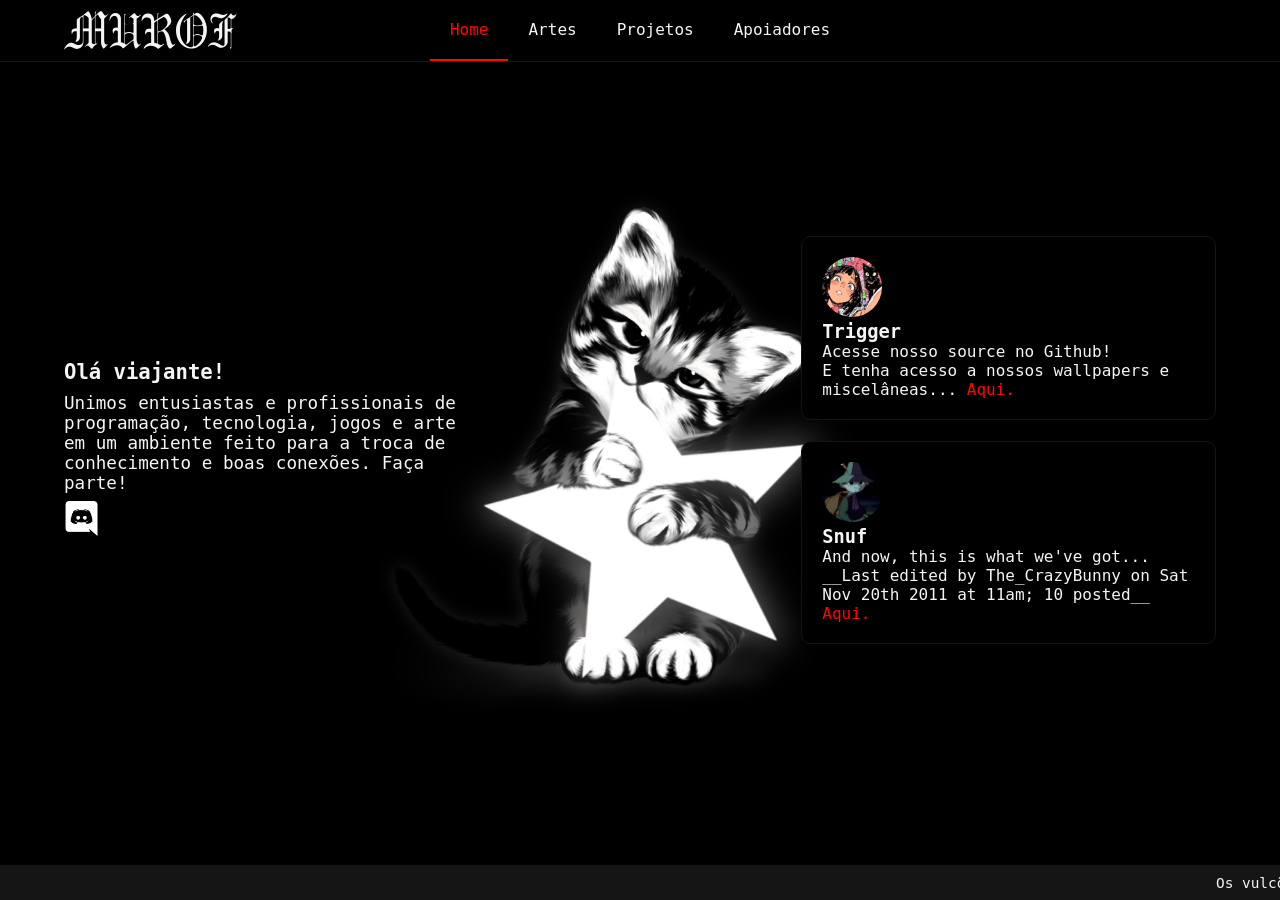
==== site/index.html @ cecf6c9f "estrutura de novas páginas" ====
<!DOCTYPE html>
<html lang="pt-BR">
<head>
    <meta charset="UTF-8">
    <meta name="viewport" content="width=device-width, initial-scale=1.0">
    <meta name="description" content="Uma comunidade para quem gosta de criar, aprender e trocar ideias.">
    <meta name="keywords" content="Murof, comunidade, discord, forum, servidor,New Murof Republic, arte, desenho, programação">
    <title>Murof</title>
    <link rel="stylesheet" href="css/index.css">
    <link rel="shortcut icon" href="images/icon_mokhat.png" type="image/png">
    <meta property="og:title" content="Murof.me">
    <meta property="og:description" content="Uma comunidade para quem gosta de criar, aprender e trocar ideias.">
    <meta property="og:url" content="https://murof.me/">
    <meta property="og:image" content="/images/murof.png">
    <meta property="og:image:secure_url" content="/images/murof.png">
    <meta property="og:type" content="website">
    <meta name="twitter:card" content="summary_large_image">
    <meta name="twitter:image" content="/images/murof.png">
</head>
<body>
    <header class="menu">
        <div class="logotexto">
            <h1>Murof</h1>
        </div>

        <nav>
            <ul>
                <li id="active"><a href="#">Home</a></li>
                <li><a href="pages/artes.html">Artes</a></li>
                <li><a href="pages/projetos.html">Projetos</a></li>
                <li><a href="pages/apoiadores.html">Apoiadores</a></li>
            </ul>
        </nav>

        <div class="server-widget">
            <span id="server-dot"></span>
            <span id="server-address"></span>
        </div>
    </header>

    <main>
        <article>
            <section class="0x4E4D52">
                <header>
                    <div id="null"></div>
                    <h3>Olá viajante!</h3>
                </header>
                <p>
                    Unimos entusiastas e profissionais de programação, tecnologia, jogos e arte em um ambiente feito para a troca de conhecimento e boas conexões. Faça parte!
                </p>

                <div class="redes-sociais">
                    <a href="https://discord.gg/MWrYrytMCg" target="_blank">
                        <img src="images/discord.png" alt="Nosso Discord!">
                    </a>
                </div>
            </section>

            <section class="cards">
                <div class="content-cards">
                    <img src="images/icon_user/6321f16d3c7dbeba8e0975a3929b1b20.png" class="icon-user" alt="Trigger">
                    <header>
                        <h3>Trigger</h3>
                    </header>
                    <p>
                        Acesse nosso source no Github!<br/>
                        E tenha acesso a nossos wallpapers e miscelâneas...
                        <a href="https://github.com/triggerww/murof" target="_blank" class="link">Aqui.</a>
                    </p>
                </div>

                <div class="content-cards">
                    <img src="images/icon_user/24d834316d889fb31dd8a393f3df3e2e.png" class="icon-user" alt="Trigger">
                    <header>
                        <h3>Snuf</h3>
                    </header>
                    <p>
                        And now, this is what we've got...<br>
                        __Last edited by The_CrazyBunny on Sat Nov 20th 2011 at 11am; 10 posted__
                        <a href="https://github.com/triggerww/murof" target="_blank" class="link">Aqui.</a>
                    </p>
                </div>
                
            </section>
        </article>
    </main>

    <footer>
        <div class="widget">Os vulcões oferecem um vislumbre do interior da Terra, mostrando poderosas forças geológicas por meio de erupções.</div>
    </footer>

    <script src="js/server-status.js"></script>
</body>
</html>
---- site/css/index.css ----
:root {
    /* Tema padrão */
    --principal: #FF0800;
    --background: #000000;
    --contorno: #151515;
    --cards: #1e1e1c;
    --font: #F5F5F5;
}

@import url('//cdn.jsdelivr.net/npm/hack-font@3.3.0/build/web/hack.css');

@font-face {
    font-family: "GregorianFLF";
    src: url('../font/GregorianFLF.ttf');
}

::selection {
    background-color: red;
    color: black;
}

a {
    color: inherit;
    text-decoration: none;
}

* {
    margin: 0;
    padding: 0;
    box-sizing: border-box;
    scroll-behavior: smooth;
}

body {
    background-color: var(--background);
    color: var(--font);
    font-size: 17px;
    font-family: Hack, monospace;
    background-image: url('../images/background.webp');
    background-size: contain;
    background-position: center;
    background-repeat: no-repeat;
    min-height: 100vh;
    overflow: hidden;
}

#null {
    display: none;
}

.menu {
    position: fixed;
    display: grid;
    grid-template-columns: 1fr auto 1fr;
    width: 100%;
    top: 0;
    left: 0;
    font-size: 1rem;
    padding-inline: 5%;
    align-items: center;
    box-sizing: border-box;
    background-color: var(--background);
    border-bottom: 1px solid var(--contorno);
}

.logotexto {
    justify-self: start;
}

.logotexto h1{
    font-family: GregorianFLF;
    font-weight: normal;
    font-style: normal;
    text-transform: uppercase;
    font-size: 2.8rem;
}

nav {
    justify-self: center;
}

nav ul {
    display: flex;
    list-style: none;
    margin: 0;
    padding: 0;
}

nav ul li {
    padding: 20px;
    padding-inline: 20px;
    border-bottom: 2px solid #ffffff00;
    transition: all 0.1s ease-out;
}

nav ul li:hover {
    color: var(--principal);
    border-bottom: 2px solid var(--principal);
    transition: all 0.1s ease-out;
}

#active {
    color: var(--principal);
    border-bottom: 2px solid var(--principal);
}

.btn-discord {
    justify-self: end;
}

.btn-discord img {
    width: 30px;
    height: 30px;
} 

article {
    display: flex;
    justify-content: space-between;
    align-items: center;
    min-height: 100vh;
    margin-inline: 5%;
}

.\30 x4E4D52 {
    width: 36%;
    font-size: 1.1rem;
}

.\30 x4E4D52 h3, h4 {
    margin-bottom: 2%;
}

.redes-sociais {
    display: flex;
    align-items: center;
    margin-top: 2%;
}

.redes-sociais img {
    width: 35px;
    height: 35px;
    transition: all 0.2s ease-out;
}

.redes-sociais img:hover {
    transform: scale(1.1);
    transition: all 0.2s ease-out;
}

.cards {
    display: flex;
    flex-direction: column;
    width: 36%;
    font-size: 1rem;
}

.content-cards {
    background-color: var(--background);
    border: 1px solid var(--contorno);
    border-radius: 10px;
    padding: 20px;
    margin-bottom: 5%;
    transition: all 0.2s ease-out;
}

.content-cards:hover {
    transform: scale(1.05);
    transition: all 0.2s ease-out;
    border: 1px solid var(--principal);
    cursor: pointer;
}

.icon-user {
    object-fit: cover;
    border-radius: 50%;
    width: 60px;
    height: 60px;
    margin-right: 10px;
}

.link {
    color: var(--principal);
}

.link:hover {
    color: var(--principal);
    text-decoration: underline;
}

footer {
    font-size: 1rem;
    position: fixed;
    left: 0;
    bottom: 0;
    width: 100%;
    min-height: 35px;
    padding: 0;
    padding-inline: 5%;
    display: flex;
    align-items: center;
    overflow: hidden;
    background-color: var(--contorno);
}

.widget {
    position: relative;
    width: 100%;
    white-space: nowrap;
    font-size: 0.9rem;
    color: var(--font);
    transform: translateX(100%);
    animation: scroll 35s linear infinite;
}

@keyframes scroll {
    0% {
        transform: translateX(100%);
    }
    100% {
        transform: translateX(-100%);
    }
}

.server-widget {
    display: flex;
    align-items: center;
    gap: 8px;
    justify-self: end;
    font-size: 1rem;
    line-height: 1;
}

#server-dot {
    width: 10px;
    height: 10px;
    border-radius: 50%;
    display: block;
}
#server-dot.online {
    background: #2ecc71;
    box-shadow: 0 0 0 4px rgba(46, 204, 113, 0.15);
}

#server-dot.offline {
    background: #ff3b30;
    box-shadow: 0 0 0 4px rgba(255, 59, 48, 0.15);
}

@media (max-width: 767px) {
    body {
        background-image: none;
        overflow: scroll;
    }

    #null {
        display: block;
        background-image: url('../images/background.webp');
        width: 100%;
        height: 200px;
        background-size: contain;
        background-position: center;
        background-repeat: no-repeat;
    }

    nav {
        display: none;
    }

    .server-status-widget {
        display: none;
    }

    .menu {
        display: flex;
        justify-content: center;
        align-items: center;
        padding: 1%;
    }

    article {
        justify-content: center;
        flex-direction: column;
        padding-top: 20%;
    }

    .\30 x4E4D52 {
        width: 95%;
        font-size: 1rem;
    }

    .redes-sociais {
        display: none;
    }

    .cards {
        width: 100%;
        margin-block: 10%;
        transition: none;
    }

    .content-cards:hover {
        transition: none;
        transform: none;
        border: 1px solid var(--contorno);
    }

    .content-cards {
        font-size: 0.9rem;
    }

    .icon-user {
        width: 50px;
        height: 50px;
    }

    .link:hover {
        text-decoration: none;
    }
}
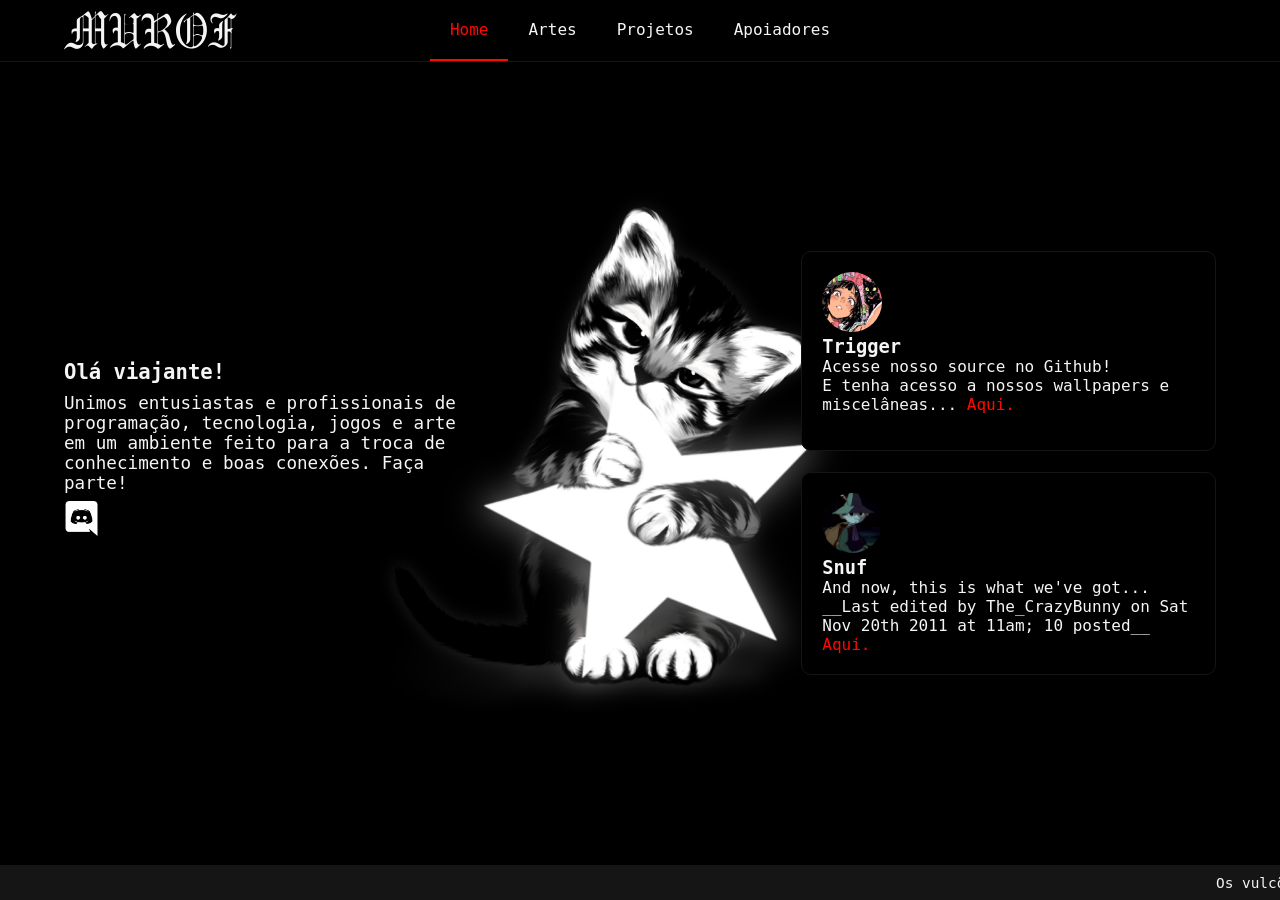
==== commit 5691bd3c: "sitemap e seo" ====
--- a/site/index.html
+++ b/site/index.html
@@ -3,19 +3,36 @@
 <head>
     <meta charset="UTF-8">
     <meta name="viewport" content="width=device-width, initial-scale=1.0">
-    <meta name="description" content="Uma comunidade para quem gosta de criar, aprender e trocar ideias.">
-    <meta name="keywords" content="Murof, comunidade, discord, forum, servidor,New Murof Republic, arte, desenho, programação">
-    <title>Murof</title>
+        <meta name="description" content="Murof é uma comunidade para quem gosta de criar, aprender e trocar ideias sobre programação, tecnologia, jogos e arte.">
+        <meta name="keywords" content="Murof, comunidade, discord, fórum, servidor, arte, desenho, programação, tecnologia, jogos">
+        <meta name="robots" content="index, follow, max-image-preview:large, max-snippet:-1, max-video-preview:-1">
+        <link rel="canonical" href="https://murof.me/">
+        <title>Murof | Comunidade de programação, tecnologia, jogos e arte</title>
     <link rel="stylesheet" href="css/index.css">
     <link rel="shortcut icon" href="images/icon_mokhat.png" type="image/png">
+        <meta property="og:site_name" content="Murof">
     <meta property="og:title" content="Murof.me">
-    <meta property="og:description" content="Uma comunidade para quem gosta de criar, aprender e trocar ideias.">
+        <meta property="og:description" content="Murof é uma comunidade para quem gosta de criar, aprender e trocar ideias sobre programação, tecnologia, jogos e arte.">
     <meta property="og:url" content="https://murof.me/">
-    <meta property="og:image" content="/images/murof.png">
-    <meta property="og:image:secure_url" content="/images/murof.png">
+        <meta property="og:image" content="https://murof.me/images/murof.png">
+        <meta property="og:image:secure_url" content="https://murof.me/images/murof.png">
+        <meta property="og:image:alt" content="Logo e identidade visual do Murof">
     <meta property="og:type" content="website">
+        <meta property="og:locale" content="pt_BR">
     <meta name="twitter:card" content="summary_large_image">
-    <meta name="twitter:image" content="/images/murof.png">
+        <meta name="twitter:title" content="Murof | Comunidade de programação, tecnologia, jogos e arte">
+        <meta name="twitter:description" content="Murof é uma comunidade para quem gosta de criar, aprender e trocar ideias sobre programação, tecnologia, jogos e arte.">
+        <meta name="twitter:image" content="https://murof.me/images/murof.png">
+        <meta name="twitter:image:alt" content="Logo e identidade visual do Murof">
+        <script type="application/ld+json">
+        {
+            "@context": "https://schema.org",
+            "@type": "WebSite",
+            "name": "Murof",
+            "url": "https://murof.me/",
+            "description": "Comunidade para quem gosta de criar, aprender e trocar ideias sobre programação, tecnologia, jogos e arte."
+        }
+        </script>
 </head>
 <body>
     <header class="menu">
--- a/site/css/index.css
+++ b/site/css/index.css
@@ -104,15 +104,6 @@
     border-bottom: 2px solid var(--principal);
 }
 
-.btn-discord {
-    justify-self: end;
-}
-
-.btn-discord img {
-    width: 30px;
-    height: 30px;
-} 
-
 article {
     display: flex;
     justify-content: space-between;
@@ -150,7 +141,9 @@
 .cards {
     display: flex;
     flex-direction: column;
+    align-items: center;
     width: 36%;
+    margin-top: 4%;
     font-size: 1rem;
 }
 
@@ -159,6 +152,9 @@
     border: 1px solid var(--contorno);
     border-radius: 10px;
     padding: 20px;
+    width: 100%;
+    min-height: 200px;
+    max-height: 500px;
     margin-bottom: 5%;
     transition: all 0.2s ease-out;
 }
@@ -266,7 +262,7 @@
         display: none;
     }
 
-    .server-status-widget {
+    .server-widget {
         display: none;
     }
 
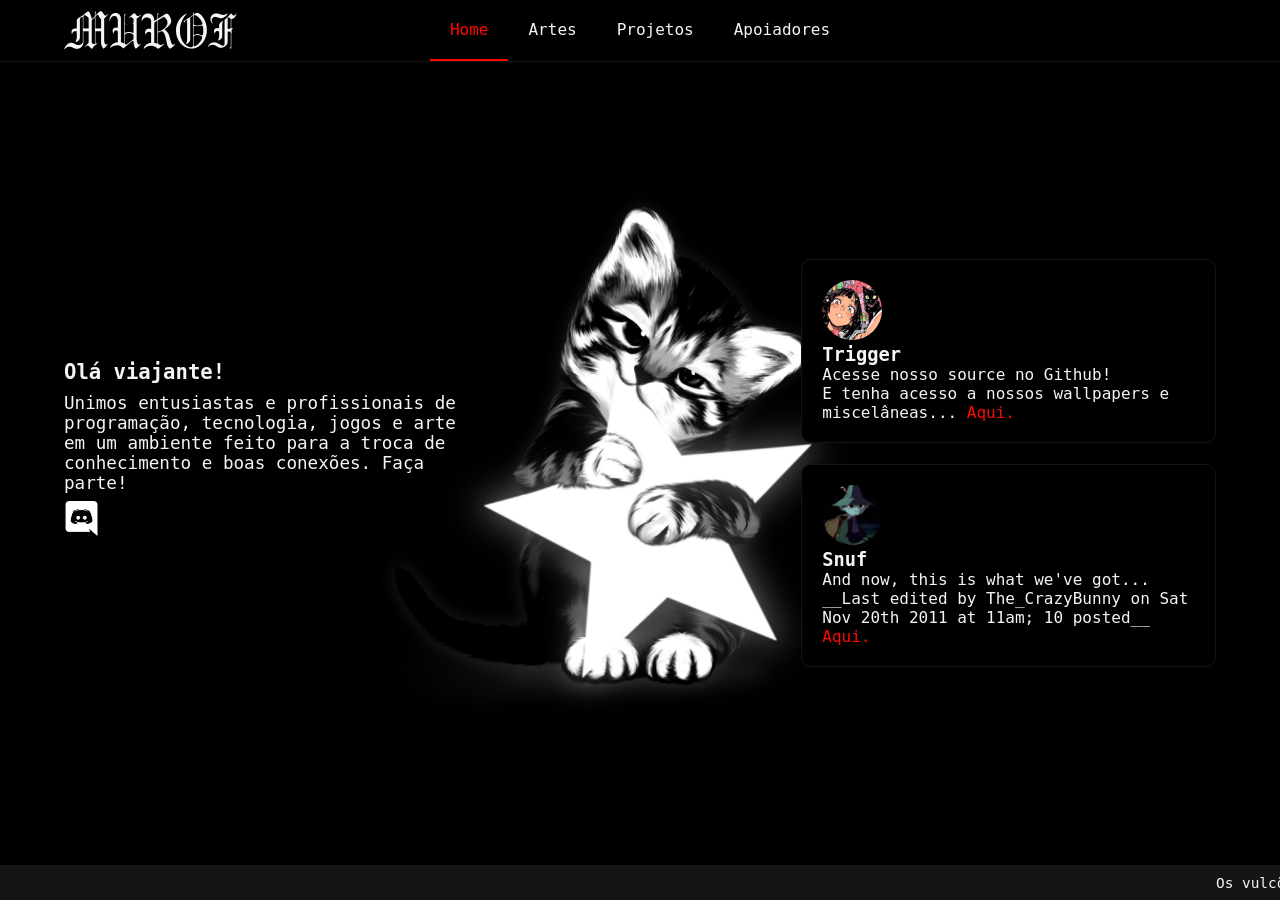
==== commit a94114c3: ":)" ====
--- a/site/index.html
+++ b/site/index.html
@@ -7,7 +7,7 @@
         <meta name="keywords" content="Murof, comunidade, discord, fórum, servidor, arte, desenho, programação, tecnologia, jogos">
         <meta name="robots" content="index, follow, max-image-preview:large, max-snippet:-1, max-video-preview:-1">
         <link rel="canonical" href="https://murof.me/">
-        <title>Murof | Comunidade de programação, tecnologia, jogos e arte</title>
+        <title>Murof</title>
     <link rel="stylesheet" href="css/index.css">
     <link rel="shortcut icon" href="images/icon_mokhat.png" type="image/png">
         <meta property="og:site_name" content="Murof">
@@ -16,14 +16,14 @@
     <meta property="og:url" content="https://murof.me/">
         <meta property="og:image" content="https://murof.me/images/murof.png">
         <meta property="og:image:secure_url" content="https://murof.me/images/murof.png">
-        <meta property="og:image:alt" content="Logo e identidade visual do Murof">
+        <meta property="og:image:alt" content="Logo e identidade visual da Murof">
     <meta property="og:type" content="website">
         <meta property="og:locale" content="pt_BR">
     <meta name="twitter:card" content="summary_large_image">
-        <meta name="twitter:title" content="Murof | Comunidade de programação, tecnologia, jogos e arte">
+        <meta name="twitter:title" content="Murof">
         <meta name="twitter:description" content="Murof é uma comunidade para quem gosta de criar, aprender e trocar ideias sobre programação, tecnologia, jogos e arte.">
         <meta name="twitter:image" content="https://murof.me/images/murof.png">
-        <meta name="twitter:image:alt" content="Logo e identidade visual do Murof">
+        <meta name="twitter:image:alt" content="Logo e identidade visual da Murof">
         <script type="application/ld+json">
         {
             "@context": "https://schema.org",
--- a/site/css/index.css
+++ b/site/css/index.css
@@ -141,7 +141,7 @@
 .cards {
     display: flex;
     flex-direction: column;
-    align-items: center;
+    align-items: stretch;
     width: 36%;
     margin-top: 4%;
     font-size: 1rem;
@@ -153,8 +153,6 @@
     border-radius: 10px;
     padding: 20px;
     width: 100%;
-    min-height: 200px;
-    max-height: 500px;
     margin-bottom: 5%;
     transition: all 0.2s ease-out;
 }
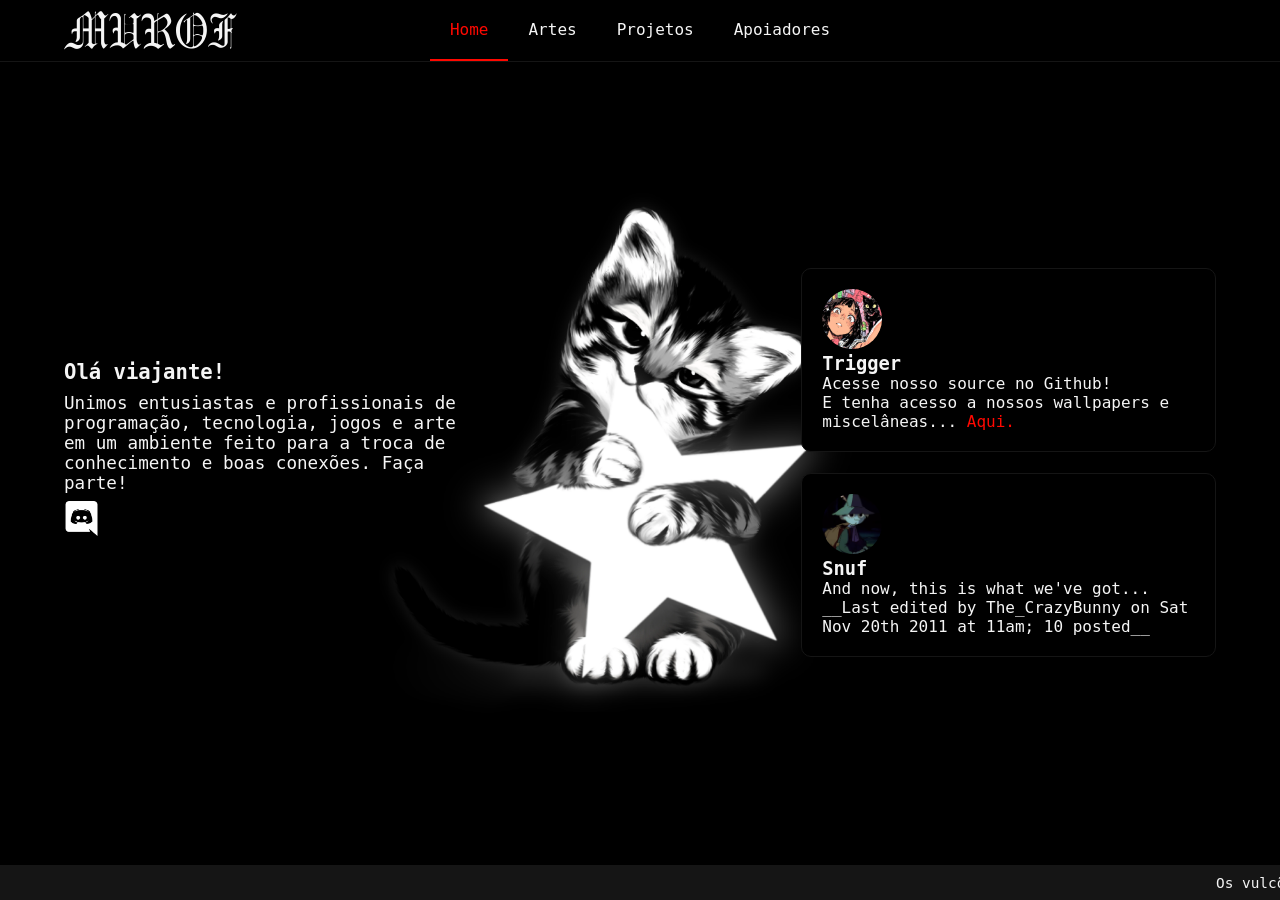
==== commit efaf2007: "fix" ====
--- a/site/index.html
+++ b/site/index.html
@@ -94,7 +94,6 @@
                     <p>
                         And now, this is what we've got...<br>
                         __Last edited by The_CrazyBunny on Sat Nov 20th 2011 at 11am; 10 posted__
-                        <a href="https://github.com/triggerww/murof" target="_blank" class="link">Aqui.</a>
                     </p>
                 </div>
                 
@@ -106,6 +105,6 @@
         <div class="widget">Os vulcões oferecem um vislumbre do interior da Terra, mostrando poderosas forças geológicas por meio de erupções.</div>
     </footer>
 
-    <script src="js/server-status.js"></script>
+    <script src="../js/server-status.js" defer></script>
 </body>
 </html>
--- a/site/css/index.css
+++ b/site/css/index.css
@@ -61,6 +61,7 @@
     box-sizing: border-box;
     background-color: var(--background);
     border-bottom: 1px solid var(--contorno);
+    z-index: 999;
 }
 
 .logotexto {
@@ -282,8 +283,9 @@
         font-size: 1rem;
     }
 
-    .redes-sociais {
-        display: none;
+    .redes-sociais img {
+        width: 35px;
+        height: 35px;
     }
 
     .cards {
